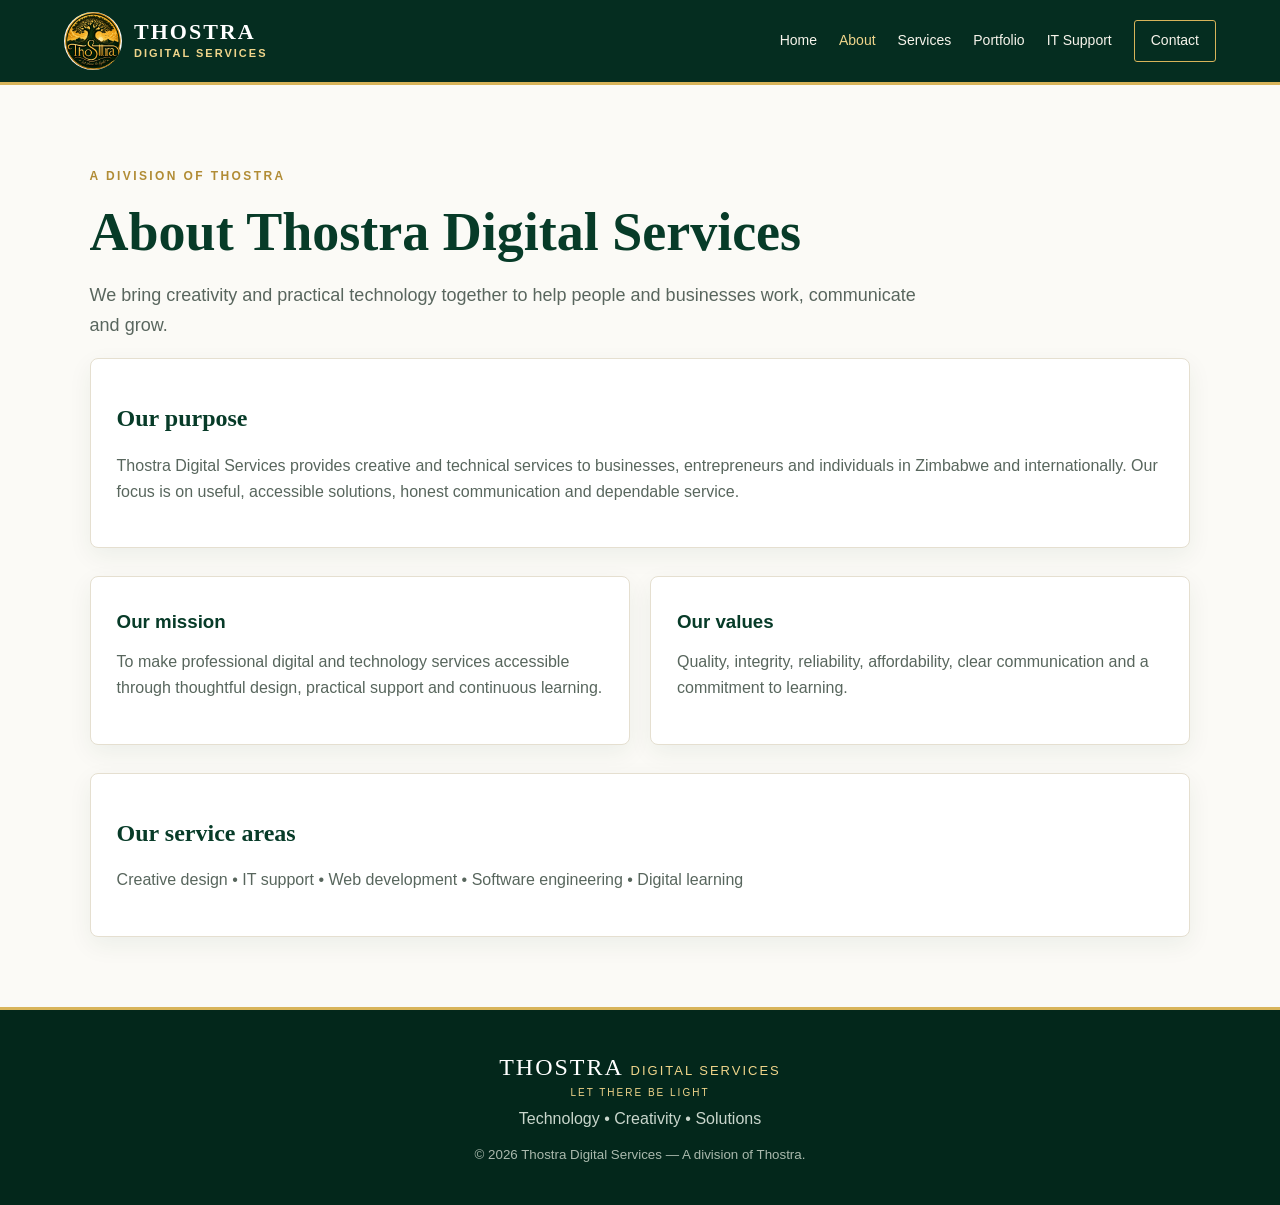
==== about.html @ c04ce032 "Add files via upload" ====
<!doctype html><html lang="en"><head><meta charset="utf-8"><meta name="viewport" content="width=device-width, initial-scale=1"><title>About | Thostra Digital Services</title><link rel="stylesheet" href="styles.css"></head><body>
<header class="site-header"><a class="brand" href="index.html"><img src="assets/thostra-logo.png" alt=""><span><strong>THOSTRA</strong><small>DIGITAL SERVICES</small></span></a><button class="menu-toggle" aria-label="Open navigation" aria-expanded="false">☰</button><nav class="nav"><a href="index.html">Home</a><a class="active" href="about.html">About</a><a href="services.html">Services</a><a href="portfolio.html">Portfolio</a><a href="support.html">IT Support</a><a class="nav-cta" href="contact.html">Contact</a></nav></header>
<main class="page"><p class="eyebrow">A DIVISION OF THOSTRA</p><h1>About Thostra Digital Services</h1><p class="lead">We bring creativity and practical technology together to help people and businesses work, communicate and grow.</p>
<div class="panel"><h2>Our purpose</h2><p>Thostra Digital Services provides creative and technical services to businesses, entrepreneurs and individuals in Zimbabwe and internationally. Our focus is on useful, accessible solutions, honest communication and dependable service.</p></div>
<div class="cards two"><article class="card"><h3>Our mission</h3><p>To make professional digital and technology services accessible through thoughtful design, practical support and continuous learning.</p></article><article class="card"><h3>Our values</h3><p>Quality, integrity, reliability, affordability, clear communication and a commitment to learning.</p></article></div>
<div class="panel"><h2>Our service areas</h2><p>Creative design • IT support • Web development • Software engineering • Digital learning</p></div></main>
<footer><div class="footer-brand">THOSTRA <span>DIGITAL SERVICES</span><small>LET THERE BE LIGHT</small></div><p>Technology • Creativity • Solutions</p><small>© <span id="year"></span> Thostra Digital Services — A division of Thostra.</small></footer><script src="script.js"></script></body></html>
---- styles.css ----
:root{--green:#073b28;--green2:#0d5638;--gold:#d8b45a;--gold2:#f0d58b;--cream:#f7f4eb;--ink:#17231d;--muted:#66736b}*{box-sizing:border-box}html{scroll-behavior:smooth}body{margin:0;font-family:Arial,Helvetica,sans-serif;color:var(--ink);background:#fbfaf6;line-height:1.65}.site-header{height:auto;min-height:82px;background:#052d20;color:white;display:flex;align-items:center;justify-content:space-between;padding:12px max(5vw,20px);gap:24px;border-bottom:3px solid var(--gold)}.brand{display:flex;align-items:center;gap:12px;color:white;text-decoration:none}.brand img{width:58px;height:58px;object-fit:contain;border-radius:50%}.brand strong{display:block;font-family:Georgia,serif;font-size:22px;letter-spacing:2px;line-height:1.1}.brand small{display:block;color:var(--gold2);font-size:11px;letter-spacing:2px;font-weight:bold}.nav{display:flex;align-items:center;gap:22px}.nav a{color:#f7f4eb;text-decoration:none;font-size:14px}.nav a:hover,.nav a.active{color:var(--gold2)}.nav .nav-cta{border:1px solid var(--gold);padding:8px 16px;border-radius:3px}.menu-toggle{display:none;background:none;border:1px solid var(--gold);color:white;padding:8px 12px;font-size:20px}.hero{background:radial-gradient(ellipse at 80% 20%,#176443 0,#073b28 45%,#03271b 100%);color:white;display:grid;grid-template-columns:1.2fr .8fr;align-items:center;padding:75px max(7vw,24px);gap:40px;min-height:520px}.eyebrow{color:#b18c35;font-size:12px;font-weight:bold;letter-spacing:2.4px}.hero .eyebrow{color:var(--gold2)}h1,h2,h3{line-height:1.15}h1{font-family:Georgia,serif;font-size:clamp(38px,5vw,64px);margin:14px 0 18px}.hero h1 em{color:var(--gold2);font-weight:normal}.lead{font-size:18px;color:#dce5dd;max-width:720px}.hero-copy .lead{max-width:620px}.actions{display:flex;gap:14px;flex-wrap:wrap;margin:28px 0}.button{display:inline-block;padding:12px 20px;text-decoration:none;font-weight:bold;border-radius:3px;border:1px solid var(--gold);cursor:pointer;font-size:14px}.gold{background:linear-gradient(120deg,#c59b3f,#f0d58b);color:#14271c}.outline{color:white;background:transparent}.signature{font-size:10px;letter-spacing:1.5px;color:#c8d5ca}.signature span{color:var(--gold)}.hero-mark{display:flex;justify-content:center}.hero-mark img{width:min(340px,80%);height:auto;border-radius:50%;box-shadow:0 15px 50px #00190f}.section,.page{padding:70px max(7vw,24px)}.section-heading{text-align:center;max-width:760px;margin:0 auto 34px}.section-heading h2,.split h2,.band h2{font-family:Georgia,serif;font-size:clamp(28px,3vw,42px);color:var(--green)}.cards{display:grid;gap:20px}.three{grid-template-columns:repeat(3,1fr)}.two{grid-template-columns:repeat(2,1fr);margin:28px 0}.card,.panel{background:white;border:1px solid #e5dfd0;padding:26px;border-radius:8px;box-shadow:0 8px 24px #173b2010}.card h3{color:var(--green);margin:8px 0}.card p,.panel p{color:#58665d}.card a{color:#926d20;text-decoration:none;font-weight:bold}.icon{font-size:30px;color:#b28b31}.band{background:#f0eadb;padding:42px max(7vw,24px);display:flex;align-items:center;justify-content:space-between;gap:25px}.band h2{max-width:720px;margin:8px 0}.split{display:grid;grid-template-columns:1fr 1fr;gap:50px}.feature-list p{padding:14px;border-bottom:1px solid #e6dfcf;color:#b18c35}.feature-list b{color:var(--green);margin-left:15px}.page{min-height:65vh}.page h1{color:var(--green);font-size:clamp(36px,4.5vw,54px)}.page .lead{color:#59665e;max-width:850px}.page h2{color:var(--green);font-family:Georgia,serif}.service-block{display:grid;grid-template-columns:85px 1fr;gap:20px;padding:25px 0;border-bottom:1px solid #e4dece}.service-number{font-family:Georgia,serif;color:#b28b31;font-size:38px}.service-block h2{margin:4px 0 10px}.service-block p{max-width:850px;color:#5a675f}.tag,.label{display:inline-block;color:#86651e;background:#f4ecd8;padding:4px 10px;border-radius:3px;font-size:11px;font-weight:bold;letter-spacing:1px}.notice{padding:18px 20px;border-left:4px solid var(--gold);background:#f3eedf;margin:25px 0;color:#4d594f}.contact-grid{display:grid;grid-template-columns:.8fr 1.2fr;gap:22px;margin-top:28px}.contact-label{font-size:11px;font-weight:bold;color:#987522;text-transform:uppercase;letter-spacing:1px;margin-bottom:0}.panel a{color:#765819}form label{display:block;font-size:13px;font-weight:bold;color:var(--green);margin:13px 0}input,select,textarea{width:100%;padding:12px;border:1px solid #d9d2c2;border-radius:4px;margin-top:5px;font:inherit;background:#fff}textarea{resize:vertical}.small{font-size:12px;color:#68736b}footer{background:#03271b;color:#dce5dd;text-align:center;padding:38px 20px;border-top:3px solid var(--gold)}.footer-brand{font-family:Georgia,serif;font-size:24px;letter-spacing:2px;color:white}.footer-brand span{color:var(--gold2);font-family:Arial,sans-serif;font-size:13px;letter-spacing:2px}.footer-brand small{display:block;color:var(--gold2);font:10px Arial;letter-spacing:2px}footer p{margin:8px;color:#c9d6cc}footer>small{color:#aab9ad}@media(max-width:850px){.nav{gap:12px}.nav a{font-size:12px}.hero{grid-template-columns:1fr}.hero-mark{display:none}}@media(max-width:680px){.site-header{flex-wrap:wrap}.menu-toggle{display:block}.nav{display:none;width:100%;flex-direction:column;align-items:flex-start;padding:10px 0 14px}.nav.open{display:flex}.nav a{font-size:15px}.three,.two,.split,.contact-grid{grid-template-columns:1fr}.band{align-items:flex-start;flex-direction:column}.section,.page{padding:48px 22px}.hero{padding:55px 22px;min-height:0}.service-block{grid-template-columns:55px 1fr}.service-number{font-size:28px}}
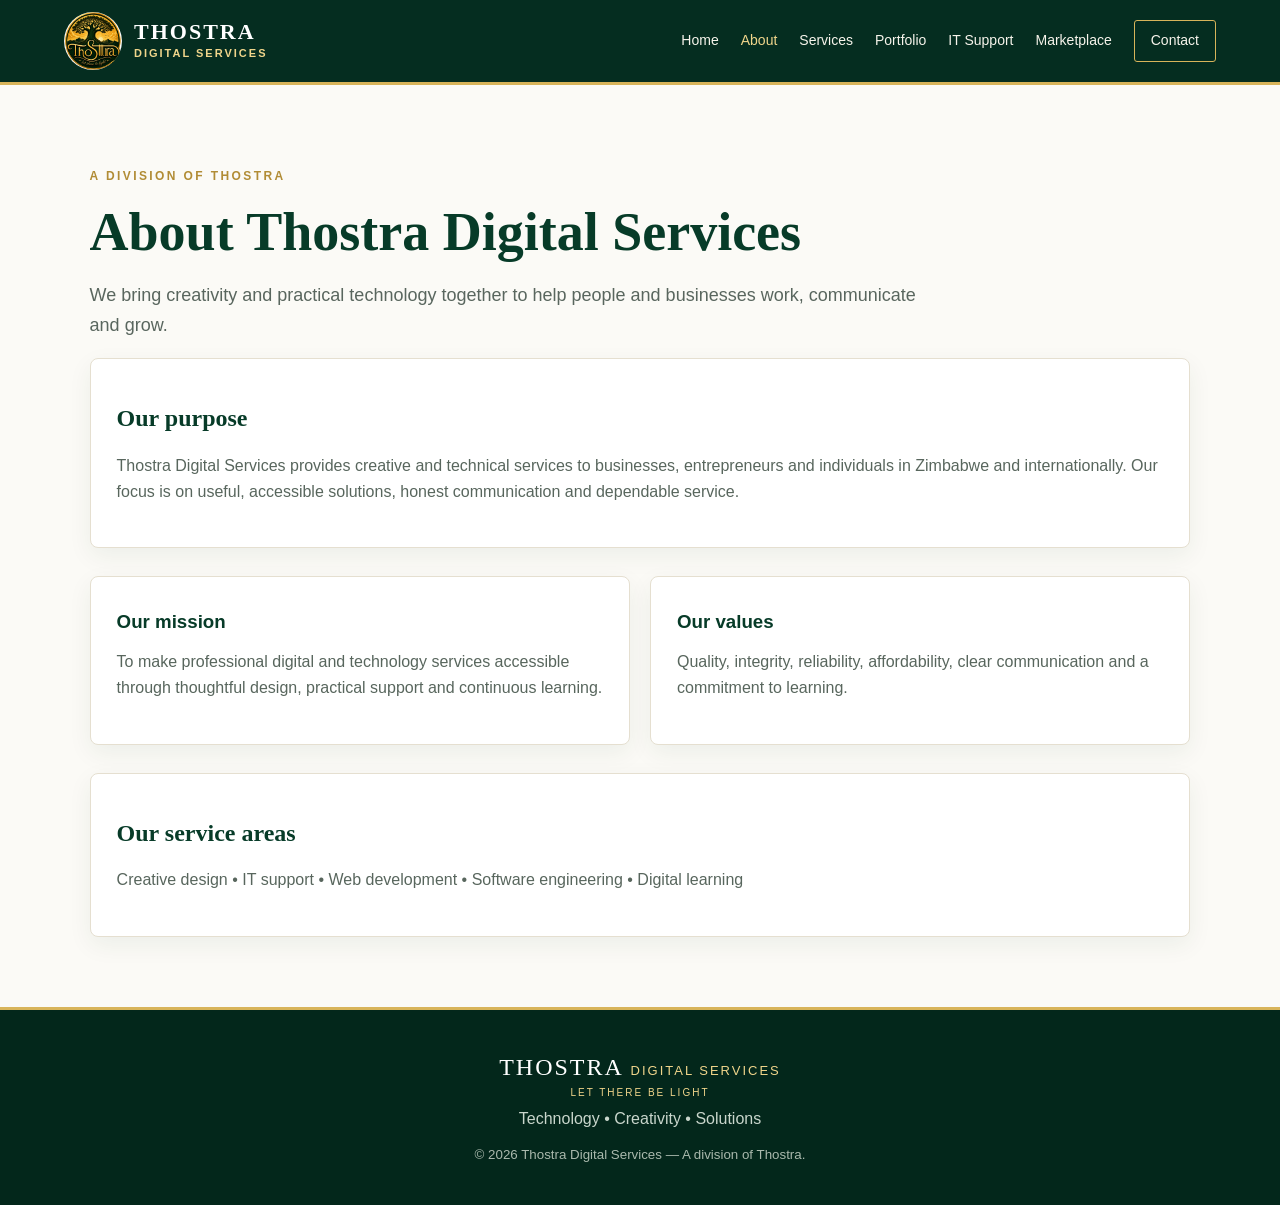
==== commit 1d1da4f2: "Add Thostra Online Marketplace and navigation" ====
--- a/about.html
+++ b/about.html
@@ -1,5 +1,13 @@
 <!doctype html><html lang="en"><head><meta charset="utf-8"><meta name="viewport" content="width=device-width, initial-scale=1"><title>About | Thostra Digital Services</title><link rel="stylesheet" href="styles.css"></head><body>
-<header class="site-header"><a class="brand" href="index.html"><img src="assets/thostra-logo.png" alt=""><span><strong>THOSTRA</strong><small>DIGITAL SERVICES</small></span></a><button class="menu-toggle" aria-label="Open navigation" aria-expanded="false">☰</button><nav class="nav"><a href="index.html">Home</a><a class="active" href="about.html">About</a><a href="services.html">Services</a><a href="portfolio.html">Portfolio</a><a href="support.html">IT Support</a><a class="nav-cta" href="contact.html">Contact</a></nav></header>
+<header class="site-header"><a class="brand" href="index.html"><img src="assets/thostra-logo.png" alt=""><span><strong>THOSTRA</strong><small>DIGITAL SERVICES</small></span></a><button class="menu-toggle" aria-label="Open navigation" aria-expanded="false">☰</button><nav class="nav">
+  <a href="index.html">Home</a>
+  <a href="about.html" class="active">About</a>
+  <a href="services.html">Services</a>
+  <a href="portfolio.html">Portfolio</a>
+  <a href="support.html">IT Support</a>
+  <a href="marketplace.html">Marketplace</a>
+  <a href="contact.html" class="nav-cta">Contact</a>
+</nav></header>
 <main class="page"><p class="eyebrow">A DIVISION OF THOSTRA</p><h1>About Thostra Digital Services</h1><p class="lead">We bring creativity and practical technology together to help people and businesses work, communicate and grow.</p>
 <div class="panel"><h2>Our purpose</h2><p>Thostra Digital Services provides creative and technical services to businesses, entrepreneurs and individuals in Zimbabwe and internationally. Our focus is on useful, accessible solutions, honest communication and dependable service.</p></div>
 <div class="cards two"><article class="card"><h3>Our mission</h3><p>To make professional digital and technology services accessible through thoughtful design, practical support and continuous learning.</p></article><article class="card"><h3>Our values</h3><p>Quality, integrity, reliability, affordability, clear communication and a commitment to learning.</p></article></div>
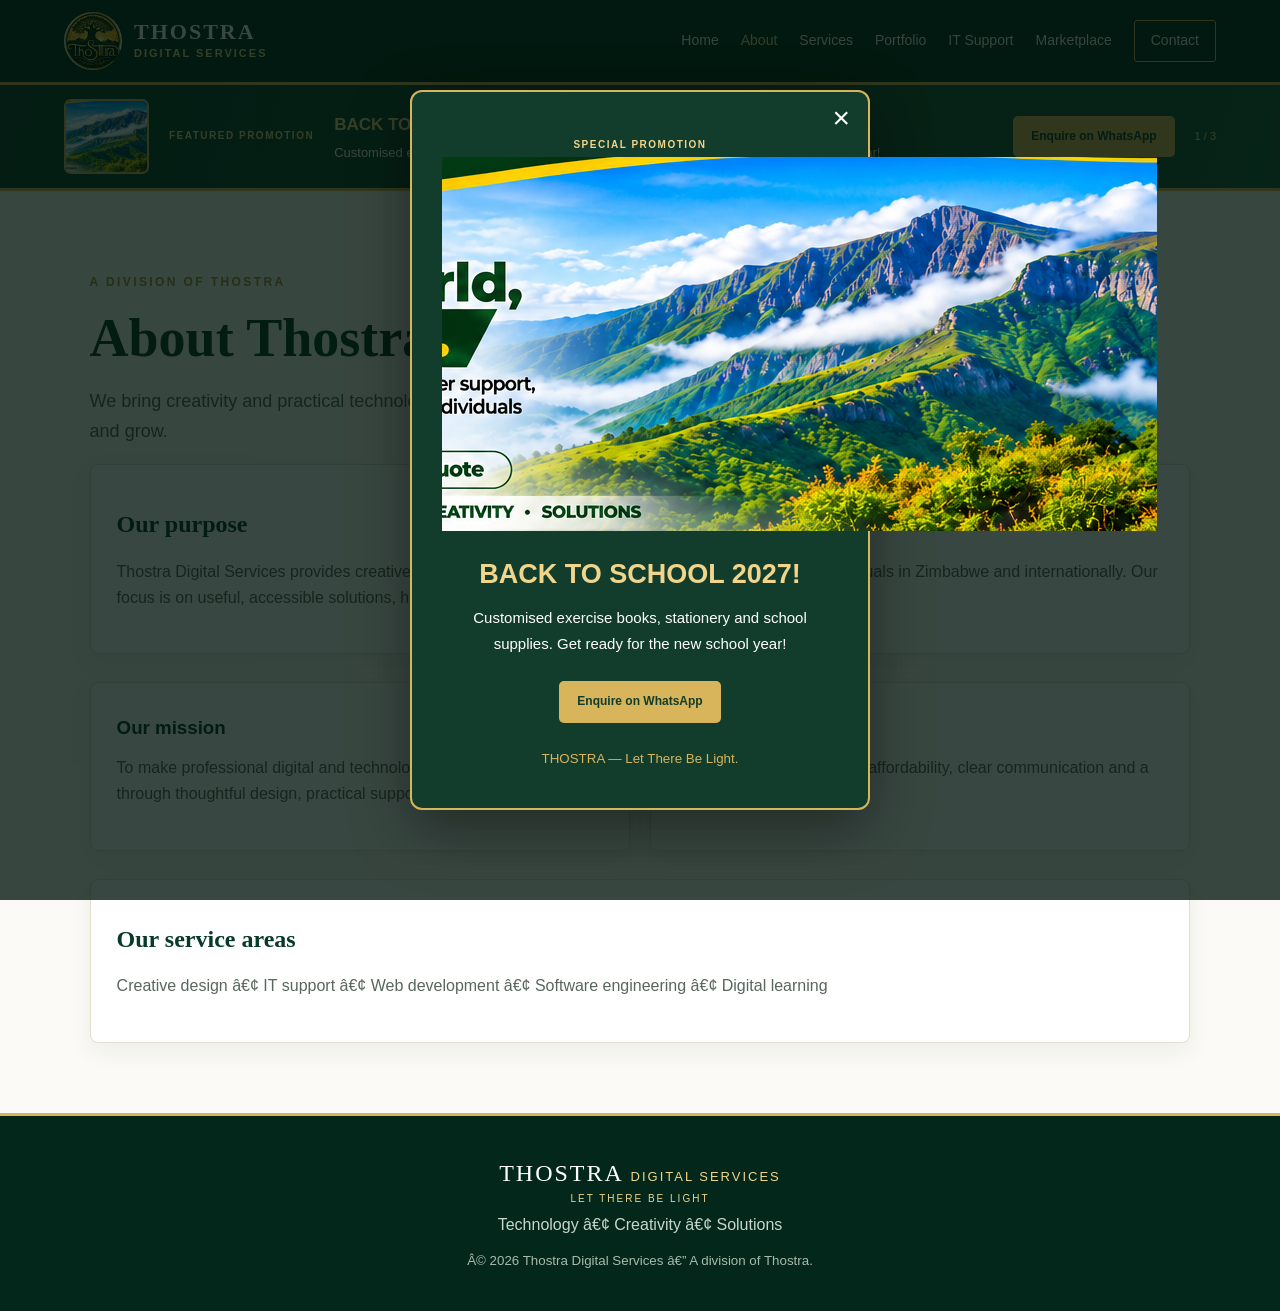
==== commit a3ff9e98: "Add THOSTRA advertising system with rotating banners and popups" ====
--- a/about.html
+++ b/about.html
@@ -1,5 +1,5 @@
-<!doctype html><html lang="en"><head><meta charset="utf-8"><meta name="viewport" content="width=device-width, initial-scale=1"><title>About | Thostra Digital Services</title><link rel="stylesheet" href="styles.css"></head><body>
-<header class="site-header"><a class="brand" href="index.html"><img src="assets/thostra-logo.png" alt=""><span><strong>THOSTRA</strong><small>DIGITAL SERVICES</small></span></a><button class="menu-toggle" aria-label="Open navigation" aria-expanded="false">☰</button><nav class="nav">
+﻿<!doctype html><html lang="en"><head><meta charset="utf-8"><meta name="viewport" content="width=device-width, initial-scale=1"><title>About | Thostra Digital Services</title><link rel="stylesheet" href="styles.css"></head><body>
+<header class="site-header"><a class="brand" href="index.html"><img src="assets/thostra-logo.png" alt=""><span><strong>THOSTRA</strong><small>DIGITAL SERVICES</small></span></a><button class="menu-toggle" aria-label="Open navigation" aria-expanded="false">Ã¢ËœÂ°</button><nav class="nav">
   <a href="index.html">Home</a>
   <a href="about.html" class="active">About</a>
   <a href="services.html">Services</a>
@@ -11,5 +11,6 @@
 <main class="page"><p class="eyebrow">A DIVISION OF THOSTRA</p><h1>About Thostra Digital Services</h1><p class="lead">We bring creativity and practical technology together to help people and businesses work, communicate and grow.</p>
 <div class="panel"><h2>Our purpose</h2><p>Thostra Digital Services provides creative and technical services to businesses, entrepreneurs and individuals in Zimbabwe and internationally. Our focus is on useful, accessible solutions, honest communication and dependable service.</p></div>
 <div class="cards two"><article class="card"><h3>Our mission</h3><p>To make professional digital and technology services accessible through thoughtful design, practical support and continuous learning.</p></article><article class="card"><h3>Our values</h3><p>Quality, integrity, reliability, affordability, clear communication and a commitment to learning.</p></article></div>
-<div class="panel"><h2>Our service areas</h2><p>Creative design • IT support • Web development • Software engineering • Digital learning</p></div></main>
-<footer><div class="footer-brand">THOSTRA <span>DIGITAL SERVICES</span><small>LET THERE BE LIGHT</small></div><p>Technology • Creativity • Solutions</p><small>© <span id="year"></span> Thostra Digital Services — A division of Thostra.</small></footer><script src="script.js"></script></body></html>+<div class="panel"><h2>Our service areas</h2><p>Creative design â€¢ IT support â€¢ Web development â€¢ Software engineering â€¢ Digital learning</p></div></main>
+<footer><div class="footer-brand">THOSTRA <span>DIGITAL SERVICES</span><small>LET THERE BE LIGHT</small></div><p>Technology â€¢ Creativity â€¢ Solutions</p><small>Â© <span id="year"></span> Thostra Digital Services â€” A division of Thostra.</small></footer><script src="ads.js"></script><script src="ads-engine.js"></script><script src="script.js"></script></body></html>
+
--- a/styles.css
+++ b/styles.css
@@ -1 +1,350 @@
-:root{--green:#073b28;--green2:#0d5638;--gold:#d8b45a;--gold2:#f0d58b;--cream:#f7f4eb;--ink:#17231d;--muted:#66736b}*{box-sizing:border-box}html{scroll-behavior:smooth}body{margin:0;font-family:Arial,Helvetica,sans-serif;color:var(--ink);background:#fbfaf6;line-height:1.65}.site-header{height:auto;min-height:82px;background:#052d20;color:white;display:flex;align-items:center;justify-content:space-between;padding:12px max(5vw,20px);gap:24px;border-bottom:3px solid var(--gold)}.brand{display:flex;align-items:center;gap:12px;color:white;text-decoration:none}.brand img{width:58px;height:58px;object-fit:contain;border-radius:50%}.brand strong{display:block;font-family:Georgia,serif;font-size:22px;letter-spacing:2px;line-height:1.1}.brand small{display:block;color:var(--gold2);font-size:11px;letter-spacing:2px;font-weight:bold}.nav{display:flex;align-items:center;gap:22px}.nav a{color:#f7f4eb;text-decoration:none;font-size:14px}.nav a:hover,.nav a.active{color:var(--gold2)}.nav .nav-cta{border:1px solid var(--gold);padding:8px 16px;border-radius:3px}.menu-toggle{display:none;background:none;border:1px solid var(--gold);color:white;padding:8px 12px;font-size:20px}.hero{background:radial-gradient(ellipse at 80% 20%,#176443 0,#073b28 45%,#03271b 100%);color:white;display:grid;grid-template-columns:1.2fr .8fr;align-items:center;padding:75px max(7vw,24px);gap:40px;min-height:520px}.eyebrow{color:#b18c35;font-size:12px;font-weight:bold;letter-spacing:2.4px}.hero .eyebrow{color:var(--gold2)}h1,h2,h3{line-height:1.15}h1{font-family:Georgia,serif;font-size:clamp(38px,5vw,64px);margin:14px 0 18px}.hero h1 em{color:var(--gold2);font-weight:normal}.lead{font-size:18px;color:#dce5dd;max-width:720px}.hero-copy .lead{max-width:620px}.actions{display:flex;gap:14px;flex-wrap:wrap;margin:28px 0}.button{display:inline-block;padding:12px 20px;text-decoration:none;font-weight:bold;border-radius:3px;border:1px solid var(--gold);cursor:pointer;font-size:14px}.gold{background:linear-gradient(120deg,#c59b3f,#f0d58b);color:#14271c}.outline{color:white;background:transparent}.signature{font-size:10px;letter-spacing:1.5px;color:#c8d5ca}.signature span{color:var(--gold)}.hero-mark{display:flex;justify-content:center}.hero-mark img{width:min(340px,80%);height:auto;border-radius:50%;box-shadow:0 15px 50px #00190f}.section,.page{padding:70px max(7vw,24px)}.section-heading{text-align:center;max-width:760px;margin:0 auto 34px}.section-heading h2,.split h2,.band h2{font-family:Georgia,serif;font-size:clamp(28px,3vw,42px);color:var(--green)}.cards{display:grid;gap:20px}.three{grid-template-columns:repeat(3,1fr)}.two{grid-template-columns:repeat(2,1fr);margin:28px 0}.card,.panel{background:white;border:1px solid #e5dfd0;padding:26px;border-radius:8px;box-shadow:0 8px 24px #173b2010}.card h3{color:var(--green);margin:8px 0}.card p,.panel p{color:#58665d}.card a{color:#926d20;text-decoration:none;font-weight:bold}.icon{font-size:30px;color:#b28b31}.band{background:#f0eadb;padding:42px max(7vw,24px);display:flex;align-items:center;justify-content:space-between;gap:25px}.band h2{max-width:720px;margin:8px 0}.split{display:grid;grid-template-columns:1fr 1fr;gap:50px}.feature-list p{padding:14px;border-bottom:1px solid #e6dfcf;color:#b18c35}.feature-list b{color:var(--green);margin-left:15px}.page{min-height:65vh}.page h1{color:var(--green);font-size:clamp(36px,4.5vw,54px)}.page .lead{color:#59665e;max-width:850px}.page h2{color:var(--green);font-family:Georgia,serif}.service-block{display:grid;grid-template-columns:85px 1fr;gap:20px;padding:25px 0;border-bottom:1px solid #e4dece}.service-number{font-family:Georgia,serif;color:#b28b31;font-size:38px}.service-block h2{margin:4px 0 10px}.service-block p{max-width:850px;color:#5a675f}.tag,.label{display:inline-block;color:#86651e;background:#f4ecd8;padding:4px 10px;border-radius:3px;font-size:11px;font-weight:bold;letter-spacing:1px}.notice{padding:18px 20px;border-left:4px solid var(--gold);background:#f3eedf;margin:25px 0;color:#4d594f}.contact-grid{display:grid;grid-template-columns:.8fr 1.2fr;gap:22px;margin-top:28px}.contact-label{font-size:11px;font-weight:bold;color:#987522;text-transform:uppercase;letter-spacing:1px;margin-bottom:0}.panel a{color:#765819}form label{display:block;font-size:13px;font-weight:bold;color:var(--green);margin:13px 0}input,select,textarea{width:100%;padding:12px;border:1px solid #d9d2c2;border-radius:4px;margin-top:5px;font:inherit;background:#fff}textarea{resize:vertical}.small{font-size:12px;color:#68736b}footer{background:#03271b;color:#dce5dd;text-align:center;padding:38px 20px;border-top:3px solid var(--gold)}.footer-brand{font-family:Georgia,serif;font-size:24px;letter-spacing:2px;color:white}.footer-brand span{color:var(--gold2);font-family:Arial,sans-serif;font-size:13px;letter-spacing:2px}.footer-brand small{display:block;color:var(--gold2);font:10px Arial;letter-spacing:2px}footer p{margin:8px;color:#c9d6cc}footer>small{color:#aab9ad}@media(max-width:850px){.nav{gap:12px}.nav a{font-size:12px}.hero{grid-template-columns:1fr}.hero-mark{display:none}}@media(max-width:680px){.site-header{flex-wrap:wrap}.menu-toggle{display:block}.nav{display:none;width:100%;flex-direction:column;align-items:flex-start;padding:10px 0 14px}.nav.open{display:flex}.nav a{font-size:15px}.three,.two,.split,.contact-grid{grid-template-columns:1fr}.band{align-items:flex-start;flex-direction:column}.section,.page{padding:48px 22px}.hero{padding:55px 22px;min-height:0}.service-block{grid-template-columns:55px 1fr}.service-number{font-size:28px}}+:root{--green:#073b28;--green2:#0d5638;--gold:#d8b45a;--gold2:#f0d58b;--cream:#f7f4eb;--ink:#17231d;--muted:#66736b}*{box-sizing:border-box}html{scroll-behavior:smooth}body{margin:0;font-family:Arial,Helvetica,sans-serif;color:var(--ink);background:#fbfaf6;line-height:1.65}.site-header{height:auto;min-height:82px;background:#052d20;color:white;display:flex;align-items:center;justify-content:space-between;padding:12px max(5vw,20px);gap:24px;border-bottom:3px solid var(--gold)}.brand{display:flex;align-items:center;gap:12px;color:white;text-decoration:none}.brand img{width:58px;height:58px;object-fit:contain;border-radius:50%}.brand strong{display:block;font-family:Georgia,serif;font-size:22px;letter-spacing:2px;line-height:1.1}.brand small{display:block;color:var(--gold2);font-size:11px;letter-spacing:2px;font-weight:bold}.nav{display:flex;align-items:center;gap:22px}.nav a{color:#f7f4eb;text-decoration:none;font-size:14px}.nav a:hover,.nav a.active{color:var(--gold2)}.nav .nav-cta{border:1px solid var(--gold);padding:8px 16px;border-radius:3px}.menu-toggle{display:none;background:none;border:1px solid var(--gold);color:white;padding:8px 12px;font-size:20px}.hero{background:radial-gradient(ellipse at 80% 20%,#176443 0,#073b28 45%,#03271b 100%);color:white;display:grid;grid-template-columns:1.2fr .8fr;align-items:center;padding:75px max(7vw,24px);gap:40px;min-height:520px}.eyebrow{color:#b18c35;font-size:12px;font-weight:bold;letter-spacing:2.4px}.hero .eyebrow{color:var(--gold2)}h1,h2,h3{line-height:1.15}h1{font-family:Georgia,serif;font-size:clamp(38px,5vw,64px);margin:14px 0 18px}.hero h1 em{color:var(--gold2);font-weight:normal}.lead{font-size:18px;color:#dce5dd;max-width:720px}.hero-copy .lead{max-width:620px}.actions{display:flex;gap:14px;flex-wrap:wrap;margin:28px 0}.button{display:inline-block;padding:12px 20px;text-decoration:none;font-weight:bold;border-radius:3px;border:1px solid var(--gold);cursor:pointer;font-size:14px}.gold{background:linear-gradient(120deg,#c59b3f,#f0d58b);color:#14271c}.outline{color:white;background:transparent}.signature{font-size:10px;letter-spacing:1.5px;color:#c8d5ca}.signature span{color:var(--gold)}.hero-mark{display:flex;justify-content:center}.hero-mark img{width:min(340px,80%);height:auto;border-radius:50%;box-shadow:0 15px 50px #00190f}.section,.page{padding:70px max(7vw,24px)}.section-heading{text-align:center;max-width:760px;margin:0 auto 34px}.section-heading h2,.split h2,.band h2{font-family:Georgia,serif;font-size:clamp(28px,3vw,42px);color:var(--green)}.cards{display:grid;gap:20px}.three{grid-template-columns:repeat(3,1fr)}.two{grid-template-columns:repeat(2,1fr);margin:28px 0}.card,.panel{background:white;border:1px solid #e5dfd0;padding:26px;border-radius:8px;box-shadow:0 8px 24px #173b2010}.card h3{color:var(--green);margin:8px 0}.card p,.panel p{color:#58665d}.card a{color:#926d20;text-decoration:none;font-weight:bold}.icon{font-size:30px;color:#b28b31}.band{background:#f0eadb;padding:42px max(7vw,24px);display:flex;align-items:center;justify-content:space-between;gap:25px}.band h2{max-width:720px;margin:8px 0}.split{display:grid;grid-template-columns:1fr 1fr;gap:50px}.feature-list p{padding:14px;border-bottom:1px solid #e6dfcf;color:#b18c35}.feature-list b{color:var(--green);margin-left:15px}.page{min-height:65vh}.page h1{color:var(--green);font-size:clamp(36px,4.5vw,54px)}.page .lead{color:#59665e;max-width:850px}.page h2{color:var(--green);font-family:Georgia,serif}.service-block{display:grid;grid-template-columns:85px 1fr;gap:20px;padding:25px 0;border-bottom:1px solid #e4dece}.service-number{font-family:Georgia,serif;color:#b28b31;font-size:38px}.service-block h2{margin:4px 0 10px}.service-block p{max-width:850px;color:#5a675f}.tag,.label{display:inline-block;color:#86651e;background:#f4ecd8;padding:4px 10px;border-radius:3px;font-size:11px;font-weight:bold;letter-spacing:1px}.notice{padding:18px 20px;border-left:4px solid var(--gold);background:#f3eedf;margin:25px 0;color:#4d594f}.contact-grid{display:grid;grid-template-columns:.8fr 1.2fr;gap:22px;margin-top:28px}.contact-label{font-size:11px;font-weight:bold;color:#987522;text-transform:uppercase;letter-spacing:1px;margin-bottom:0}.panel a{color:#765819}form label{display:block;font-size:13px;font-weight:bold;color:var(--green);margin:13px 0}input,select,textarea{width:100%;padding:12px;border:1px solid #d9d2c2;border-radius:4px;margin-top:5px;font:inherit;background:#fff}textarea{resize:vertical}.small{font-size:12px;color:#68736b}footer{background:#03271b;color:#dce5dd;text-align:center;padding:38px 20px;border-top:3px solid var(--gold)}.footer-brand{font-family:Georgia,serif;font-size:24px;letter-spacing:2px;color:white}.footer-brand span{color:var(--gold2);font-family:Arial,sans-serif;font-size:13px;letter-spacing:2px}.footer-brand small{display:block;color:var(--gold2);font:10px Arial;letter-spacing:2px}footer p{margin:8px;color:#c9d6cc}footer>small{color:#aab9ad}@media(max-width:850px){.nav{gap:12px}.nav a{font-size:12px}.hero{grid-template-columns:1fr}.hero-mark{display:none}}@media(max-width:680px){.site-header{flex-wrap:wrap}.menu-toggle{display:block}.nav{display:none;width:100%;flex-direction:column;align-items:flex-start;padding:10px 0 14px}.nav.open{display:flex}.nav a{font-size:15px}.three,.two,.split,.contact-grid{grid-template-columns:1fr}.band{align-items:flex-start;flex-direction:column}.section,.page{padding:48px 22px}.hero{padding:55px 22px;min-height:0}.service-block{grid-template-columns:55px 1fr}.service-number{font-size:28px}}
+
+/* =========================================================
+   THOSTRA HOMEPAGE REDESIGN
+   Scoped to .home-page so the other site pages keep their
+   existing layout and styling.
+   ========================================================= */
+.home-page { background:#fbfaf6; color:#18251d; }
+.home-page .home-header {
+  position:relative; z-index:5; min-height:104px; padding:12px clamp(20px,5vw,76px);
+  background:linear-gradient(110deg,#03291d,#0b5035); border-bottom:5px solid #d8b45a;
+  box-shadow:0 5px 18px #00190f35;
+}
+.home-page .home-header:after {
+  content:""; position:absolute; height:12px; left:0; right:0; bottom:-12px;
+  background:linear-gradient(90deg,#b78d35,#f0d58b,#b78d35);
+  clip-path:polygon(0 0,100% 0,97% 100%,3% 100%);
+}
+.home-page .brand img { width:72px; height:72px; border-radius:0; object-fit:contain; }
+.home-page .brand strong { font-size:clamp(23px,2.4vw,31px); letter-spacing:3px; }
+.home-page .brand small { font-size:11px; letter-spacing:2.5px; }
+.home-page .nav { gap:clamp(10px,1.5vw,23px); }
+.home-page .nav a { font-size:13px; font-weight:700; }
+.home-page .nav .nav-cta { padding:9px 17px; background:#d8b45a; color:#123322; }
+.home-page .nav .nav-cta:hover { background:#f0d58b; color:#092819; }
+.home-page .menu-toggle { border-radius:4px; }
+
+.home-hero {
+  min-height:570px; position:relative; isolation:isolate; overflow:hidden; color:#fff;
+  background-image:url("assets/thostra-nyangani-mountains.png");
+  background-position:center 48%; background-size:cover; background-repeat:no-repeat;
+}
+.home-hero-shade {
+  position:absolute; inset:0; z-index:-1;
+  background:linear-gradient(90deg,rgba(2,35,24,.94) 0%,rgba(3,48,31,.82) 43%,rgba(3,45,29,.22) 100%),
+             linear-gradient(0deg,rgba(0,24,15,.45),transparent 45%);
+}
+.home-hero-inner {
+  width:min(1280px,90%); min-height:570px; margin:auto; display:grid;
+  grid-template-columns:minmax(0,1.2fr) minmax(260px,.8fr); align-items:center; gap:30px;
+  padding:65px 0 76px;
+}
+.home-hero-copy { max-width:720px; }
+.home-eyebrow { color:#e5c36d; font-size:11px; font-weight:800; letter-spacing:2.8px; margin:0 0 12px; }
+.home-hero h1 {
+  color:#fff; font-family:Georgia,"Times New Roman",serif;
+  font-size:clamp(43px,5.7vw,76px); line-height:1.04; letter-spacing:-1.5px; margin:10px 0 22px;
+  text-shadow:0 3px 16px #00180f80;
+}
+.home-hero h1 em { color:#f0d58b; font-weight:400; }
+.home-lead { color:#f0f4ef; font-size:clamp(16px,1.5vw,19px); max-width:650px; line-height:1.7; }
+.home-actions { display:flex; flex-wrap:wrap; gap:13px; margin:29px 0 26px; }
+.home-button {
+  display:inline-flex; align-items:center; justify-content:center; min-height:47px; padding:12px 21px;
+  border:1px solid #d8b45a; border-radius:4px; text-decoration:none; font-size:13px; font-weight:800;
+  letter-spacing:.2px; transition:transform .2s ease,background .2s ease;
+}
+.home-button:hover { transform:translateY(-2px); }
+.home-button-gold { background:linear-gradient(120deg,#c69a3e,#f0d58b); color:#102b1d; box-shadow:0 5px 15px #00180f40; }
+.home-button-outline { color:#fff; background:#073b2870; }
+.home-button-outline:hover { background:#0d5638; }
+.home-signature { color:#f2e6c4; font-size:10px; letter-spacing:1.6px; font-weight:700; }
+.home-signature span { color:#f0d58b; padding:0 4px; }
+.home-hero-emblem { display:flex; align-items:center; justify-content:center; }
+.home-hero-emblem img {
+  width:min(330px,90%); aspect-ratio:1; object-fit:contain; border-radius:50%;
+  border:5px solid #d8b45a; padding:7px; background:#062d20d9;
+  box-shadow:0 14px 45px #00190f99,0 0 0 10px #f0d58b22;
+}
+.home-hero-caption {
+  position:absolute; right:5%; bottom:18px; color:#fff4d6; font-size:10px; letter-spacing:1.5px;
+  text-transform:uppercase; text-shadow:0 2px 6px #00180f;
+}
+
+.home-services { padding:76px max(6vw,22px) 82px; background:#fbfaf6; }
+.home-section-heading { max-width:760px; margin:0 auto 38px; text-align:center; }
+.home-section-heading .home-eyebrow,.home-approach .home-eyebrow,.home-promise .home-eyebrow,.home-contact-strip .home-eyebrow { color:#9a762c; }
+.home-section-heading h2,.home-approach h2,.home-promise h2,.home-contact-strip h2 {
+  color:#073b28; font-family:Georgia,"Times New Roman",serif;
+  font-size:clamp(29px,3.3vw,43px); line-height:1.15; margin:0 0 13px;
+}
+.home-section-heading>p:last-child { color:#69756d; margin:0; }
+.home-service-grid { width:min(1160px,100%); margin:auto; display:grid; grid-template-columns:repeat(3,1fr); gap:22px; }
+.home-service-card {
+  background:#fff; border:1px solid #e6dec9; border-top:4px solid #c9a34f; border-radius:7px;
+  padding:30px 27px 27px; box-shadow:0 10px 28px #173b2010; transition:transform .2s,box-shadow .2s;
+}
+.home-service-card:hover { transform:translateY(-5px); box-shadow:0 16px 34px #173b2020; }
+.home-service-icon { color:#b18b37; font-size:34px; line-height:1.2; margin-bottom:15px; }
+.home-service-card h3 { color:#073b28; font-family:Georgia,serif; font-size:23px; margin:0 0 12px; }
+.home-service-card p { color:#5d6a61; font-size:14px; line-height:1.75; min-height:74px; margin:0 0 18px; }
+.home-service-card a,.home-text-link { color:#8a681f; font-size:13px; font-weight:800; text-decoration:none; }
+.home-service-card a span,.home-text-link span { padding-left:5px; }
+
+.home-promise {
+  background:linear-gradient(110deg,#062e21,#0b5035); color:#fff; padding:42px max(7vw,24px);
+  display:flex; align-items:center; justify-content:space-between; gap:25px; border-top:3px solid #d8b45a;
+  border-bottom:3px solid #d8b45a;
+}
+.home-promise h2 { color:#fff; max-width:760px; margin:0; font-size:clamp(25px,3vw,37px); }
+.home-promise .home-eyebrow { color:#f0d58b; }
+
+.home-approach {
+  width:min(1120px,88%); margin:auto; padding:78px 0; display:grid;
+  grid-template-columns:1fr 1fr; gap:70px; align-items:center;
+}
+.home-approach-copy>p:not(.home-eyebrow) { color:#5d6a61; line-height:1.85; }
+.home-approach h2 { margin-bottom:18px; }
+.home-text-link { display:inline-block; margin-top:10px; }
+.home-steps { border-left:2px solid #d8b45a; padding-left:25px; }
+.home-steps div { display:flex; align-items:center; gap:18px; padding:15px 0; border-bottom:1px solid #e7dfce; }
+.home-steps div:last-child { border-bottom:0; }
+.home-steps span { color:#a7802d; font-family:Georgia,serif; font-size:24px; min-width:35px; }
+.home-steps strong { color:#123c2a; font-size:14px; }
+
+.home-contact-strip {
+  background:#f0eadb; padding:36px max(7vw,24px); display:flex; align-items:center;
+  justify-content:space-between; gap:25px;
+}
+.home-contact-strip h2 { margin:0; font-size:clamp(25px,3vw,35px); }
+.home-contact-strip .home-eyebrow { margin-bottom:8px; }
+
+.home-footer {
+  background:#03271b; color:#dce5dd; text-align:center; padding:34px 20px 28px;
+  border-top:5px solid #d8b45a;
+}
+.home-footer-brand { display:inline-flex; align-items:center; gap:10px; color:#fff; text-decoration:none; text-align:left; }
+.home-footer-brand img { width:52px; height:52px; object-fit:contain; }
+.home-footer-brand strong { display:block; font-family:Georgia,serif; font-size:22px; letter-spacing:2px; }
+.home-footer-brand small { display:block; color:#f0d58b; font-size:9px; letter-spacing:2px; font-weight:bold; }
+.home-footer-motto { color:#f0d58b; font-size:10px; font-weight:bold; letter-spacing:2.5px; margin:10px 0 16px; }
+.home-footer p { color:#c9d6cc; margin:6px; font-size:13px; }
+.home-footer p span { color:#d8b45a; }
+.home-footer-contact { color:#f0d58b !important; font-weight:bold; }
+.home-footer>small { display:block; color:#aab9ad; margin-top:18px; font-size:11px; }
+
+@media(max-width:900px) {
+  .home-page .home-header { flex-wrap:wrap; }
+  .home-page .menu-toggle { display:block; }
+  .home-page .nav { display:none; width:100%; flex-direction:column; align-items:flex-start; padding:12px 0 8px; gap:12px; }
+  .home-page .nav.open { display:flex; }
+  .home-page .nav a { font-size:14px; }
+  .home-hero-inner { grid-template-columns:1fr minmax(190px,.55fr); width:90%; }
+  .home-hero-emblem img { width:min(250px,100%); }
+  .home-service-grid { gap:14px; }
+  .home-service-card { padding:24px 20px; }
+}
+@media(max-width:650px) {
+  .home-page .home-header { padding:10px 18px; }
+  .home-page .brand img { width:58px; height:58px; }
+  .home-hero,.home-hero-inner { min-height:0; }
+  .home-hero-inner { width:88%; display:flex; flex-direction:column; align-items:flex-start; padding:58px 0 68px; gap:30px; }
+  .home-hero-shade { background:linear-gradient(90deg,rgba(2,35,24,.91),rgba(3,48,31,.65)),linear-gradient(0deg,rgba(0,24,15,.55),transparent); }
+  .home-hero h1 { font-size:clamp(42px,11vw,60px); }
+  .home-hero-emblem { align-self:center; width:100%; }
+  .home-hero-emblem img { width:190px; }
+  .home-hero-caption { left:6%; right:6%; text-align:center; font-size:8px; }
+  .home-services { padding:55px 20px; }
+  .home-service-grid { grid-template-columns:1fr; }
+  .home-service-card p { min-height:0; }
+  .home-promise,.home-contact-strip { flex-direction:column; align-items:flex-start; padding:35px 22px; }
+  .home-approach { width:88%; grid-template-columns:1fr; gap:30px; padding:58px 0; }
+  .home-steps { padding-left:18px; }
+}
+@media(prefers-reduced-motion:reduce) {
+  .home-page *, .home-page *:before, .home-page *:after { scroll-behavior:auto !important; transition:none !important; }
+}
+
+
+
+/* ==========================================
+   THOSTRA ADVERTISING SYSTEM
+   ========================================== */
+
+.thostra-ad-banner {
+  background: linear-gradient(110deg, #103d2d, #205b40);
+  color: #ffffff;
+  border-bottom: 3px solid #d8b45a;
+  padding: 14px 5%;
+  position: relative;
+  z-index: 20;
+}
+
+.thostra-ad-content {
+  max-width: 1200px;
+  margin: auto;
+  display: flex;
+  align-items: center;
+  justify-content: space-between;
+  gap: 20px;
+}
+
+.thostra-ad-label {
+  color: #f0d58b;
+  font-size: 10px;
+  font-weight: bold;
+  letter-spacing: 1.5px;
+  text-transform: uppercase;
+}
+
+.thostra-ad-copy {
+  flex: 1;
+}
+
+.thostra-ad-copy strong {
+  display: block;
+  color: #f0d58b;
+  font-size: 17px;
+  margin-bottom: 4px;
+}
+
+.thostra-ad-copy p {
+  margin: 0;
+  font-size: 13px;
+  line-height: 1.5;
+}
+
+.thostra-ad-button {
+  display: inline-block;
+  background: #d8b45a;
+  color: #123d2d !important;
+  padding: 11px 18px;
+  border-radius: 5px;
+  text-decoration: none;
+  font-size: 12px;
+  font-weight: bold;
+  white-space: nowrap;
+}
+
+.thostra-ad-button:hover {
+  background: #f0d58b;
+}
+
+.thostra-ad-position {
+  color: #f0d58b;
+  font-size: 11px;
+  white-space: nowrap;
+}
+
+/* POP-UP OVERLAY */
+
+.thostra-ad-overlay {
+  position: fixed;
+  inset: 0;
+  background: rgba(0, 20, 12, .78);
+  display: flex;
+  justify-content: center;
+  align-items: center;
+  padding: 20px;
+  z-index: 9999;
+}
+
+.thostra-ad-popup {
+  position: relative;
+  background: #123d2d;
+  color: white;
+  width: 100%;
+  max-width: 460px;
+  padding: 38px 30px;
+  border: 2px solid #d8b45a;
+  border-radius: 12px;
+  text-align: center;
+  box-shadow: 0 20px 60px rgba(0,0,0,.4);
+}
+
+.thostra-ad-popup h2 {
+  color: #f0d58b;
+  font-size: 27px;
+  margin: 20px 0 12px;
+}
+
+.thostra-ad-popup p {
+  font-size: 15px;
+  line-height: 1.7;
+  margin-bottom: 25px;
+}
+
+.thostra-ad-popup small {
+  display: block;
+  margin-top: 25px;
+  color: #d8b45a;
+}
+
+.thostra-ad-close {
+  position: absolute;
+  right: 12px;
+  top: 8px;
+  background: none;
+  border: none;
+  color: white;
+  font-size: 30px;
+  cursor: pointer;
+}
+
+/* MOBILE RESPONSIVENESS */
+
+@media(max-width:650px) {
+  .thostra-ad-banner {
+    padding: 15px 18px;
+  }
+
+  .thostra-ad-content {
+    flex-wrap: wrap;
+    gap: 10px;
+  }
+
+  .thostra-ad-copy {
+    flex-basis: 100%;
+    order: 2;
+  }
+
+  .thostra-ad-label {
+    order: 1;
+  }
+
+  .thostra-ad-button {
+    order: 3;
+  }
+
+  .thostra-ad-position {
+    order: 4;
+    margin-left: auto;
+  }
+
+  .thostra-ad-popup {
+    padding: 35px 22px;
+  }
+
+  .thostra-ad-popup h2 {
+    font-size: 23px;
+  }
+}
+
+/* THOSTRA ADVERTISING IMAGES */
+
+.thostra-ad-image {
+  width: 85px;
+  height: 75px;
+  object-fit: cover;
+  border: 2px solid #d8b45a;
+  border-radius: 7px;
+  flex-shrink: 0;
+}
+
+@media (max-width: 650px) {
+  .thostra-ad-image {
+    width: 65px;
+    height: 65px;
+  }
+}
